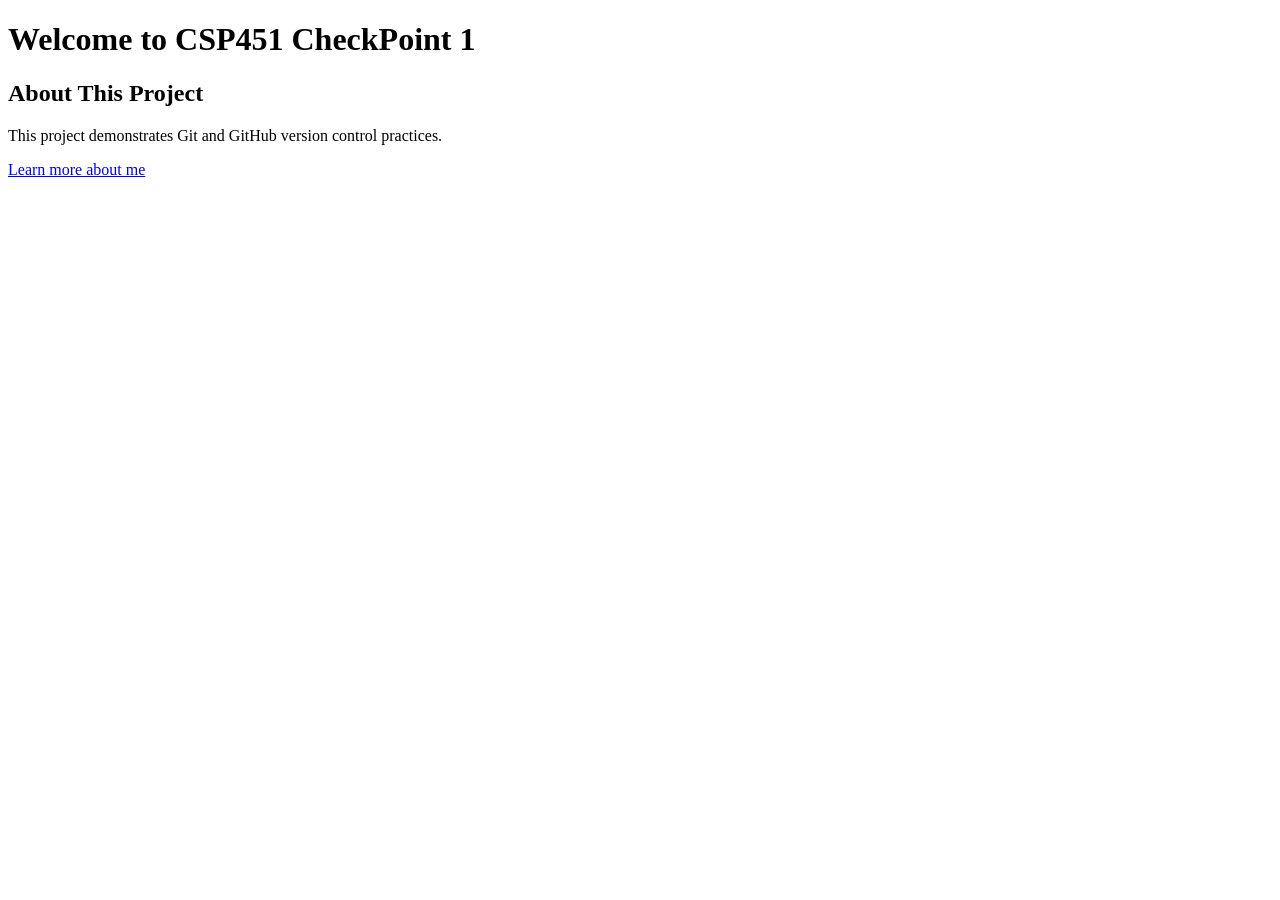
==== index.html @ 0b0caab5 "feat: Add basic index.html for web page structure" ====
<!DOCTYPE html>
<html lang="en">
<head>
    <meta charset="UTF-8">
    <meta name="viewport" content="width=device-width, initial-scale=1.0">
    <title>CSP451 CheckPoint 1</title>
    <link rel="stylesheet" href="style.css">
</head>
<body>
    <header>
        <h1>Welcome to CSP451 CheckPoint 1</h1>
    </header>
    <main>
        <section>
            <h2>About This Project</h2>
            <p>This project demonstrates Git and GitHub version control practices.</p>
            <nav>
                <a href="about.html">Learn more about me</a>
            </nav>
        </section>
    </main>
    <script src="script.js"></script>
</body>
</html>
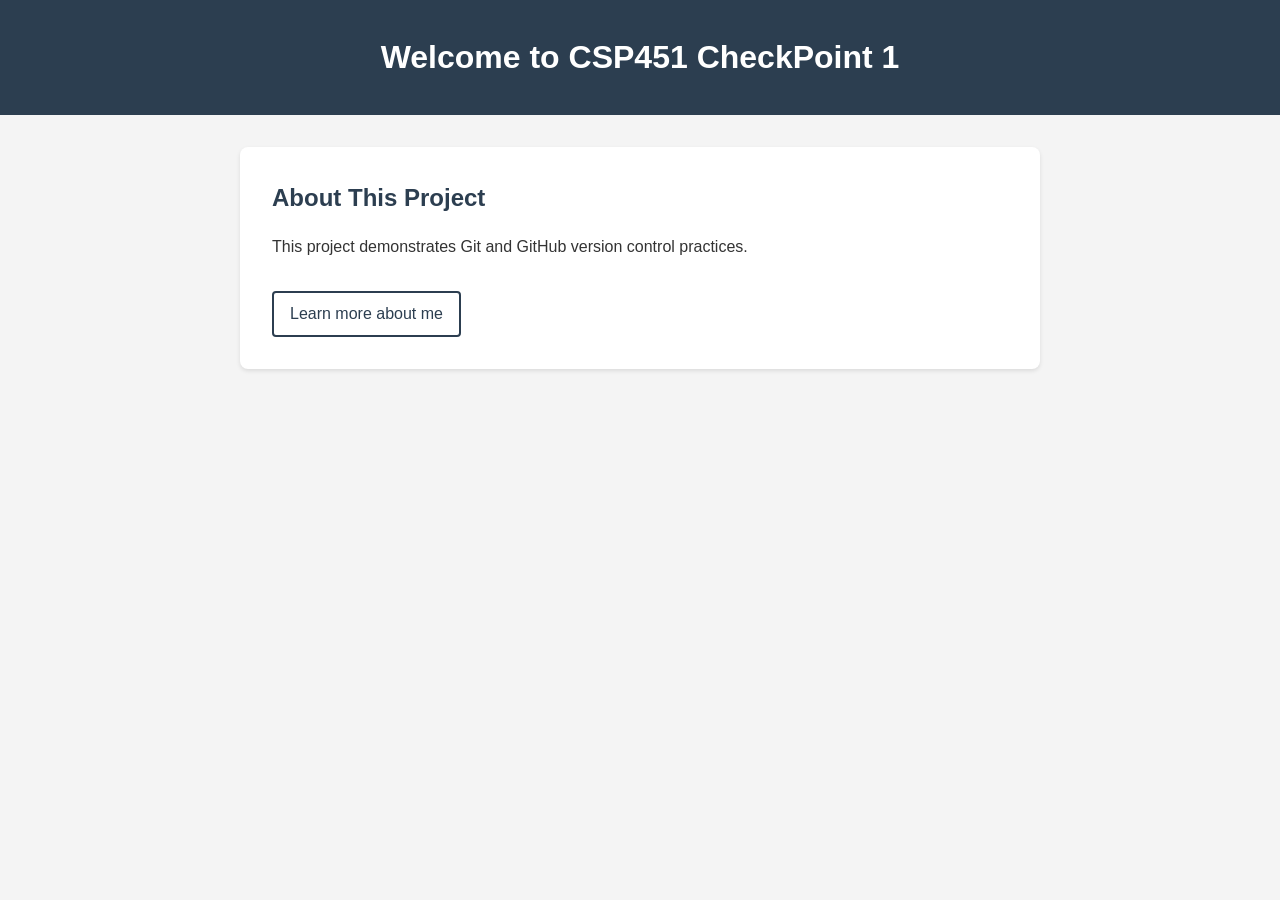
==== commit 43950ecb: "fix: Fix lettercasing on title and h1 tags" ====
--- a/index.html
+++ b/index.html
@@ -3,7 +3,7 @@
 <head>
     <meta charset="UTF-8">
     <meta name="viewport" content="width=device-width, initial-scale=1.0">
-    <title>CSP451 CheckPoint 1</title>
+    <title>CSP451 Checkpoint 1</title>
     <link rel="stylesheet" href="style.css">
 </head>
 <body>
--- a/style.css
+++ b/style.css
@@ -0,0 +1,84 @@
+*, *::before, *::after {
+  box-sizing: border-box;
+}
+
+* {
+    margin: 0;
+    padding: 0;
+}
+
+@media (prefers-reduced-motion: no-preference) {
+  html {
+    interpolate-size: allow-keywords;
+  }
+}
+
+body {
+    font-family: Arial, sans-serif;
+    -webkit-font-smoothing: antialiased;
+    line-height: 1.6;
+    color: #333;
+    background-color: #f4f4f4;
+}
+
+img, picture, video, canvas, svg {
+  display: block;
+  max-width: 100%;
+}
+
+input, button, textarea, select {
+  font: inherit;
+}
+
+header {
+    background-color: #2c3e50;
+    color: white;
+    padding: 2rem;
+    text-align: center;
+}
+
+main {
+    max-width: 800px;
+    margin: 2rem auto;
+    padding: 2rem;
+    background-color: white;
+    border-radius: 8px;
+    box-shadow: 0 2px 4px rgba(0,0,0,0.1);
+}
+
+h2 {
+    color: #2c3e50;
+    margin-bottom: 1rem;
+}
+
+p {
+    margin-bottom: 1rem;
+}
+
+nav {
+    margin-top: 2rem;
+}
+
+nav a {
+    color: #2c3e50;
+    text-decoration: none;
+    padding: 0.5rem 1rem;
+    border: 2px solid #2c3e50;
+    border-radius: 4px;
+    display: inline-block;
+    transition: background-color 0.3s;
+}
+
+nav a:hover {
+    background-color: #2c3e50;
+    color: white;
+}
+
+ul {
+    margin-left: 2rem;
+    margin-bottom: 1rem;
+}
+
+li {
+    margin-bottom: 0.5rem;
+}
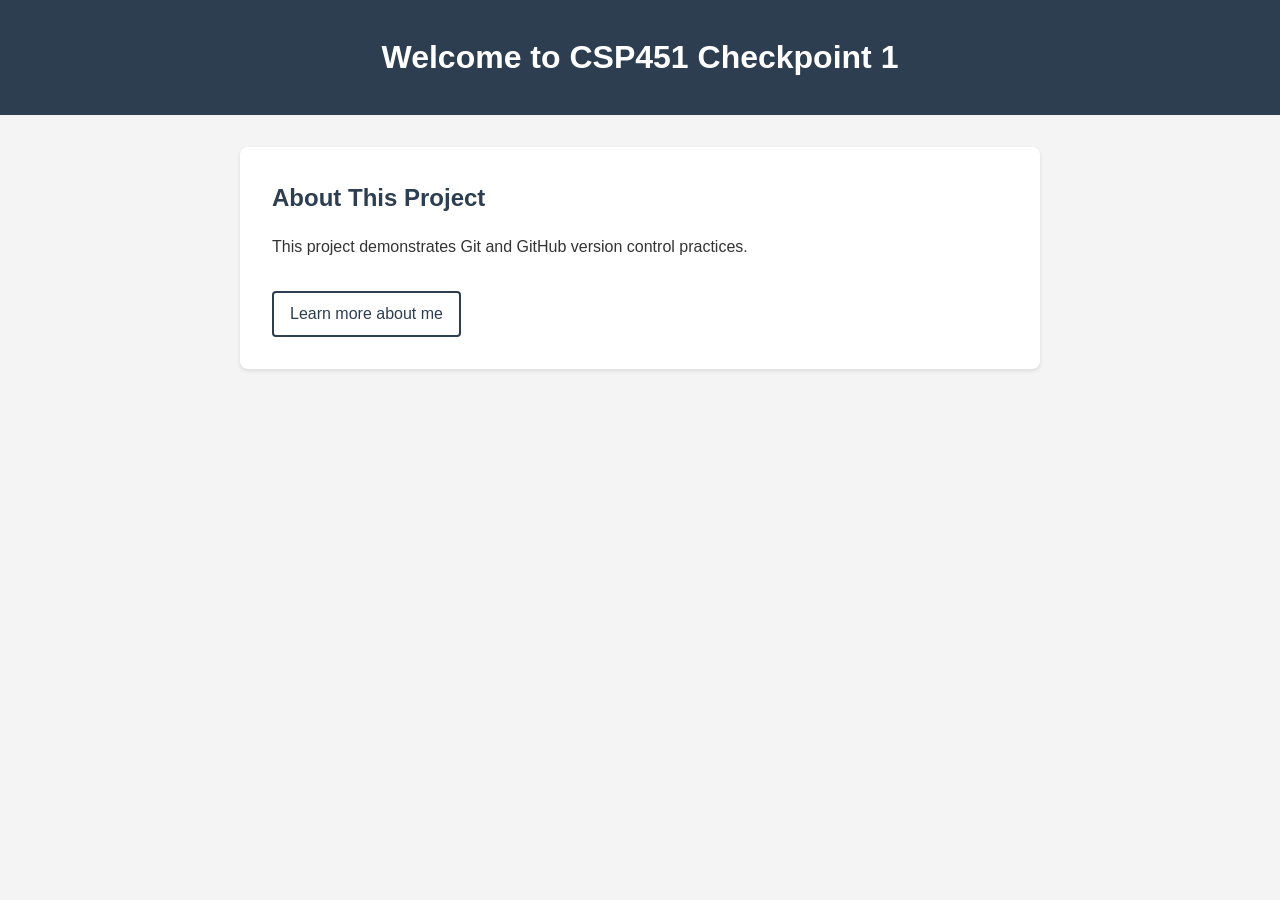
==== commit f1ed6005: "fix: Actually fix letter casing on h1 tag" ====
--- a/index.html
+++ b/index.html
@@ -8,7 +8,7 @@
 </head>
 <body>
     <header>
-        <h1>Welcome to CSP451 CheckPoint 1</h1>
+        <h1>Welcome to CSP451 Checkpoint 1</h1>
     </header>
     <main>
         <section>
